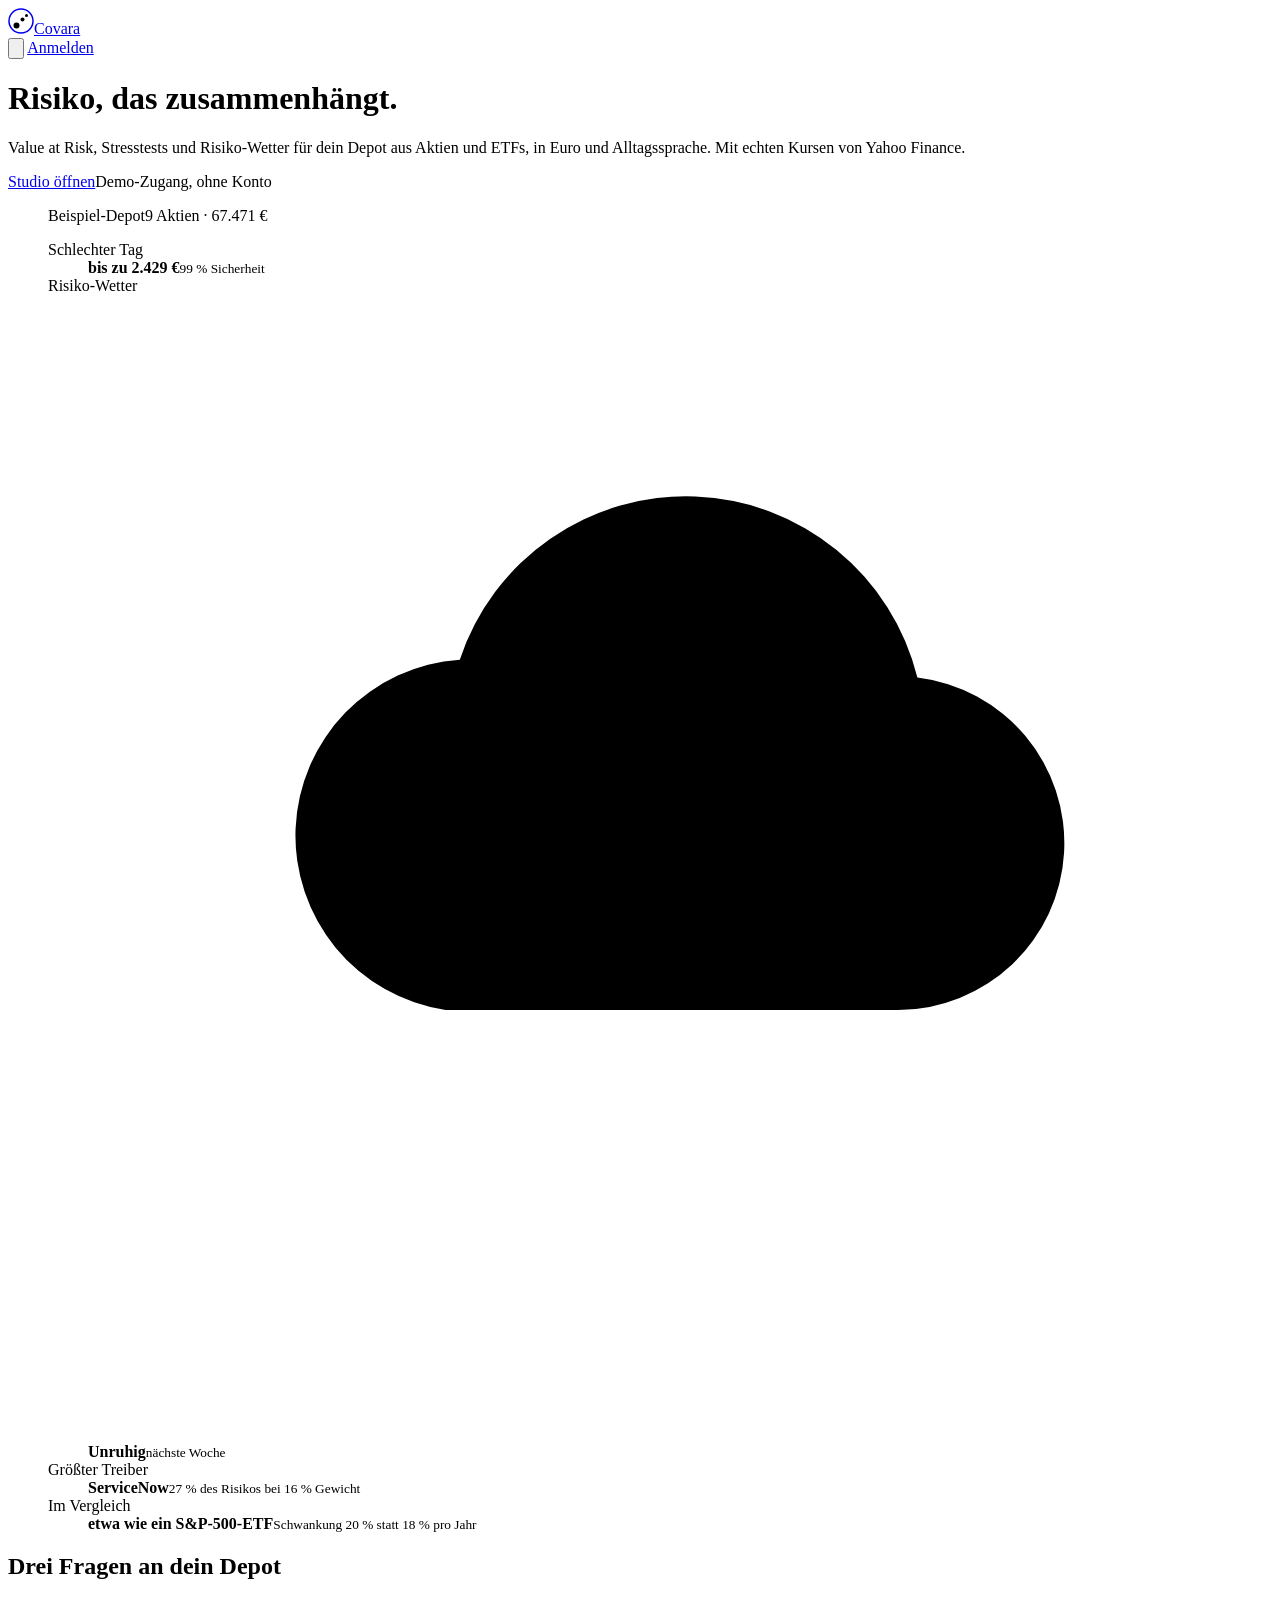
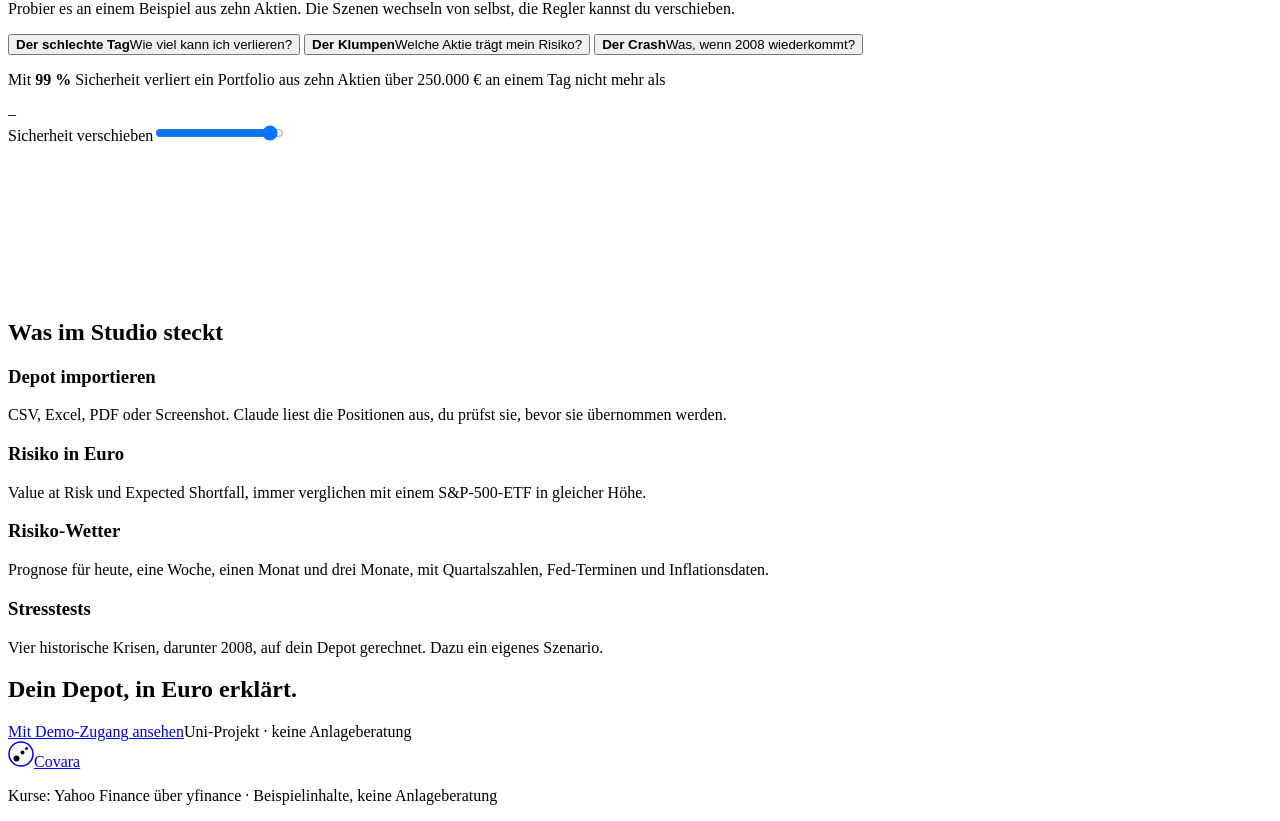
==== covara-risk-studio/frontend/index.html @ b1346d93 "Erste Version" ====
<!DOCTYPE html>
<html lang="de">
<head>
<meta charset="utf-8">
<link rel="icon" href="data:image/svg+xml,%3Csvg xmlns=%22http://www.w3.org/2000/svg%22 viewBox=%220 0 26 26%22%3E%3Ccircle cx=%2213%22 cy=%2213%22 r=%2212%22 fill=%22white%22 stroke=%22black%22 stroke-width=%221.5%22/%3E%3Ccircle cx=%228.5%22 cy=%2217.5%22 r=%223%22 fill=%22%23e5484d%22/%3E%3Ccircle cx=%2214.5%22 cy=%2211.5%22 r=%222%22 fill=%22%232f5bff%22/%3E%3Ccircle cx=%2218.5%22 cy=%227.5%22 r=%221.5%22 fill=%22%2300a67e%22/%3E%3C/svg%3E">
<meta name="viewport" content="width=device-width,initial-scale=1">
<title>Covara Risk Studio</title>
<meta name="description" content="Value at Risk, Stresstests und Risiko-Wetter für dein Depot aus Aktien und ETFs, in Euro und Alltagssprache, mit echten Kursen von Yahoo Finance.">
<link rel="preconnect" href="https://fonts.googleapis.com">
<link rel="preconnect" href="https://fonts.gstatic.com" crossorigin>
<link href="https://fonts.googleapis.com/css2?family=Instrument+Serif&family=Manrope:wght@400;500;600;700&display=swap" rel="stylesheet">
<link rel="stylesheet" href="/static/styles.css">
<script src="/static/core.js"></script>
</head>
<body class="ld">
<nav class="top">
  <a class="logo" href="/" aria-label="Covara Startseite"><svg width="26" height="26" viewBox="0 0 26 26" aria-hidden="true"><circle cx="13" cy="13" r="12" fill="none" stroke="currentColor" stroke-width="1.5"/><circle cx="8.5" cy="17.5" r="3" fill="var(--bad)"/><circle cx="14.5" cy="11.5" r="2" fill="var(--g)"/><circle cx="18.5" cy="7.5" r="1.5" fill="var(--t)"/></svg>Covara</a>
  <div class="right">
    <button class="mt" type="button" aria-label="Dunkelmodus einschalten" title="Dunkelmodus einschalten"><svg class="moon" viewBox="0 0 24 24" aria-hidden="true"><path d="M20 14.5A8 8 0 0 1 9.5 4a8 8 0 1 0 10.5 10.5z"/></svg><svg class="sun" viewBox="0 0 24 24" aria-hidden="true"><circle cx="12" cy="12" r="4"/><path d="M12 2.5v2M12 19.5v2M2.5 12h2M19.5 12h2M5.3 5.3l1.4 1.4M17.3 17.3l1.4 1.4M5.3 18.7l1.4-1.4M17.3 6.7l1.4-1.4"/></svg></button>
    <a class="btn" href="/login">Anmelden</a>
  </div>
</nav>

<header class="ld-hero"><div class="wrap">
  <div class="ld-intro">
    <h1>Risiko, das zusammen&shy;hängt.</h1>
    <p class="ld-lede">Value at Risk, Stresstests und Risiko-Wetter für dein Depot aus Aktien und ETFs, in Euro und Alltagssprache. Mit echten Kursen von Yahoo Finance.</p>
    <div class="ld-act"><a class="btn" href="/login">Studio öffnen</a><span>Demo-Zugang, ohne Konto</span></div>
  </div>
  <figure class="lx-rep ld-rep">
    <figcaption><span>Beispiel-Depot</span><span>9 Aktien · 67.471 €</span></figcaption>
    <dl>
      <div><dt>Schlechter Tag</dt><dd><b>bis zu 2.429 €</b><small>99 % Sicherheit</small></dd></div>
      <div><dt>Risiko-Wetter</dt><dd><b class="lx-wx"><svg class="lx-wi" viewBox="0 0 48 48" aria-hidden="true"><path d="M15 30h19a7 7 0 0 0 .8-13.95A10 10 0 0 0 15.6 15.3 7.4 7.4 0 0 0 15 30z"/><path d="M18 35l-2 5M25 35l-2 5M32 35l-2 5"/></svg>Unruhig</b><small>nächste Woche</small></dd></div>
      <div><dt>Größter Treiber</dt><dd><b>ServiceNow</b><small>27 % des Risikos bei 16 % Gewicht</small></dd></div>
      <div><dt>Im Vergleich</dt><dd><b>etwa wie ein S&amp;P‑500‑ETF</b><small>Schwankung 20 % statt 18 % pro Jahr</small></dd></div>
    </dl>
  </figure>
</div></header>

<section class="ld-sec" aria-labelledby="ld-q"><div class="wrap">
  <div class="ld-head"><h2 id="ld-q">Drei Fragen an dein Depot</h2><p>Probier es an einem Beispiel aus zehn Aktien. Die Szenen wechseln von selbst, die Regler kannst du verschieben.</p></div>
  <div class="stage" id="trailer">
    <div class="chap" role="tablist" aria-label="Trailer-Szenen">
      <button role="tab" data-s="0" aria-selected="true"><b>Der schlechte Tag</b><span>Wie viel kann ich verlieren?</span><div class="bar"><i></i></div></button>
      <button role="tab" data-s="1" aria-selected="false"><b>Der Klumpen</b><span>Welche Aktie trägt mein Risiko?</span><div class="bar"><i></i></div></button>
      <button role="tab" data-s="2" aria-selected="false"><b>Der Crash</b><span>Was, wenn 2008 wiederkommt?</span><div class="bar"><i></i></div></button>
    </div>
    <div>
      <section class="scene" data-scene="0">
        <div class="txt">
          <p class="mut">Mit <b id="s1c" style="color:var(--ink)">99 %</b> Sicherheit verliert ein Portfolio aus zehn Aktien über 250.000 € an einem Tag nicht mehr als</p>
          <div class="num" id="s1v">–</div>
          <label class="f" for="s1r">Sicherheit verschieben<input id="s1r" type="range" min="0.9" max="0.995" step="0.005" value="0.99"></label>
        </div>
        <div class="fig"><svg id="s1g" role="img" aria-label="Verteilung der Tagesergebnisse"></svg></div>
      </section>
      <section class="scene" data-scene="1" hidden>
        <div class="txt">
          <p class="mut">Nvidia hat <b id="s2w" style="color:var(--ink)">10 %</b> Gewicht im Beispielportfolio und trägt davon</p>
          <div class="num" id="s2v">–</div>
          <p class="small">des gesamten Risikos.</p>
          <label class="f" for="s2r">Gewicht von Nvidia<input id="s2r" type="range" min="0" max="0.4" step="0.01" value="0.1"></label>
        </div>
        <div class="rows" id="s2g" aria-label="Gewicht und Risikoanteil je Aktie"></div>
      </section>
      <section class="scene" data-scene="2" hidden>
        <div class="txt">
          <p class="mut">So hätte die Krise ein Portfolio aus zehn Aktien über 250.000 € getroffen:</p>
          <div class="num" id="s3v" style="color:var(--bad)">–</div>
          <div class="seg" id="s3s" role="group" aria-label="Szenario"></div>
          <p class="small">Vereinfachtes Beta-Sektor-Modell.</p>
        </div>
        <div class="rows" id="s3g"></div>
      </section>
    </div>
  </div>
</div></section>

<section class="ld-sec" aria-labelledby="ld-s"><div class="wrap">
  <div class="ld-head"><h2 id="ld-s">Was im Studio steckt</h2></div>
  <div class="ld-feat">
    <div><h3>Depot importieren</h3><p>CSV, Excel, PDF oder Screenshot. Claude liest die Positionen aus, du prüfst sie, bevor sie übernommen werden.</p></div>
    <div><h3>Risiko in Euro</h3><p>Value at Risk und Expected Shortfall, immer verglichen mit einem S&amp;P‑500‑ETF in gleicher Höhe.</p></div>
    <div><h3>Risiko-Wetter</h3><p>Prognose für heute, eine Woche, einen Monat und drei Monate, mit Quartalszahlen, Fed-Terminen und Inflationsdaten.</p></div>
    <div><h3>Stresstests</h3><p>Vier historische Krisen, darunter 2008, auf dein Depot gerechnet. Dazu ein eigenes Szenario.</p></div>
  </div>
</div></section>

<section class="ld-sec ld-cta" aria-labelledby="ld-c"><div class="wrap">
  <h2 id="ld-c">Dein Depot, in Euro erklärt.</h2>
  <div class="ld-act"><a class="btn" href="/login">Mit Demo-Zugang ansehen</a><span>Uni-Projekt · keine Anlageberatung</span></div>
</div></section>

<footer class="ld-foot"><div class="wrap">
  <a class="logo" href="/" aria-label="Covara Startseite"><svg width="26" height="26" viewBox="0 0 26 26" aria-hidden="true"><circle cx="13" cy="13" r="12" fill="none" stroke="currentColor" stroke-width="1.5"/><circle cx="8.5" cy="17.5" r="3" fill="var(--bad)"/><circle cx="14.5" cy="11.5" r="2" fill="var(--g)"/><circle cx="18.5" cy="7.5" r="1.5" fill="var(--t)"/></svg>Covara</a>
  <p class="small">Kurse: Yahoo Finance über yfinance · Beispielinhalte, keine Anlageberatung</p>
</div></footer>

<script src="/static/landing.js"></script>
</body>
</html>
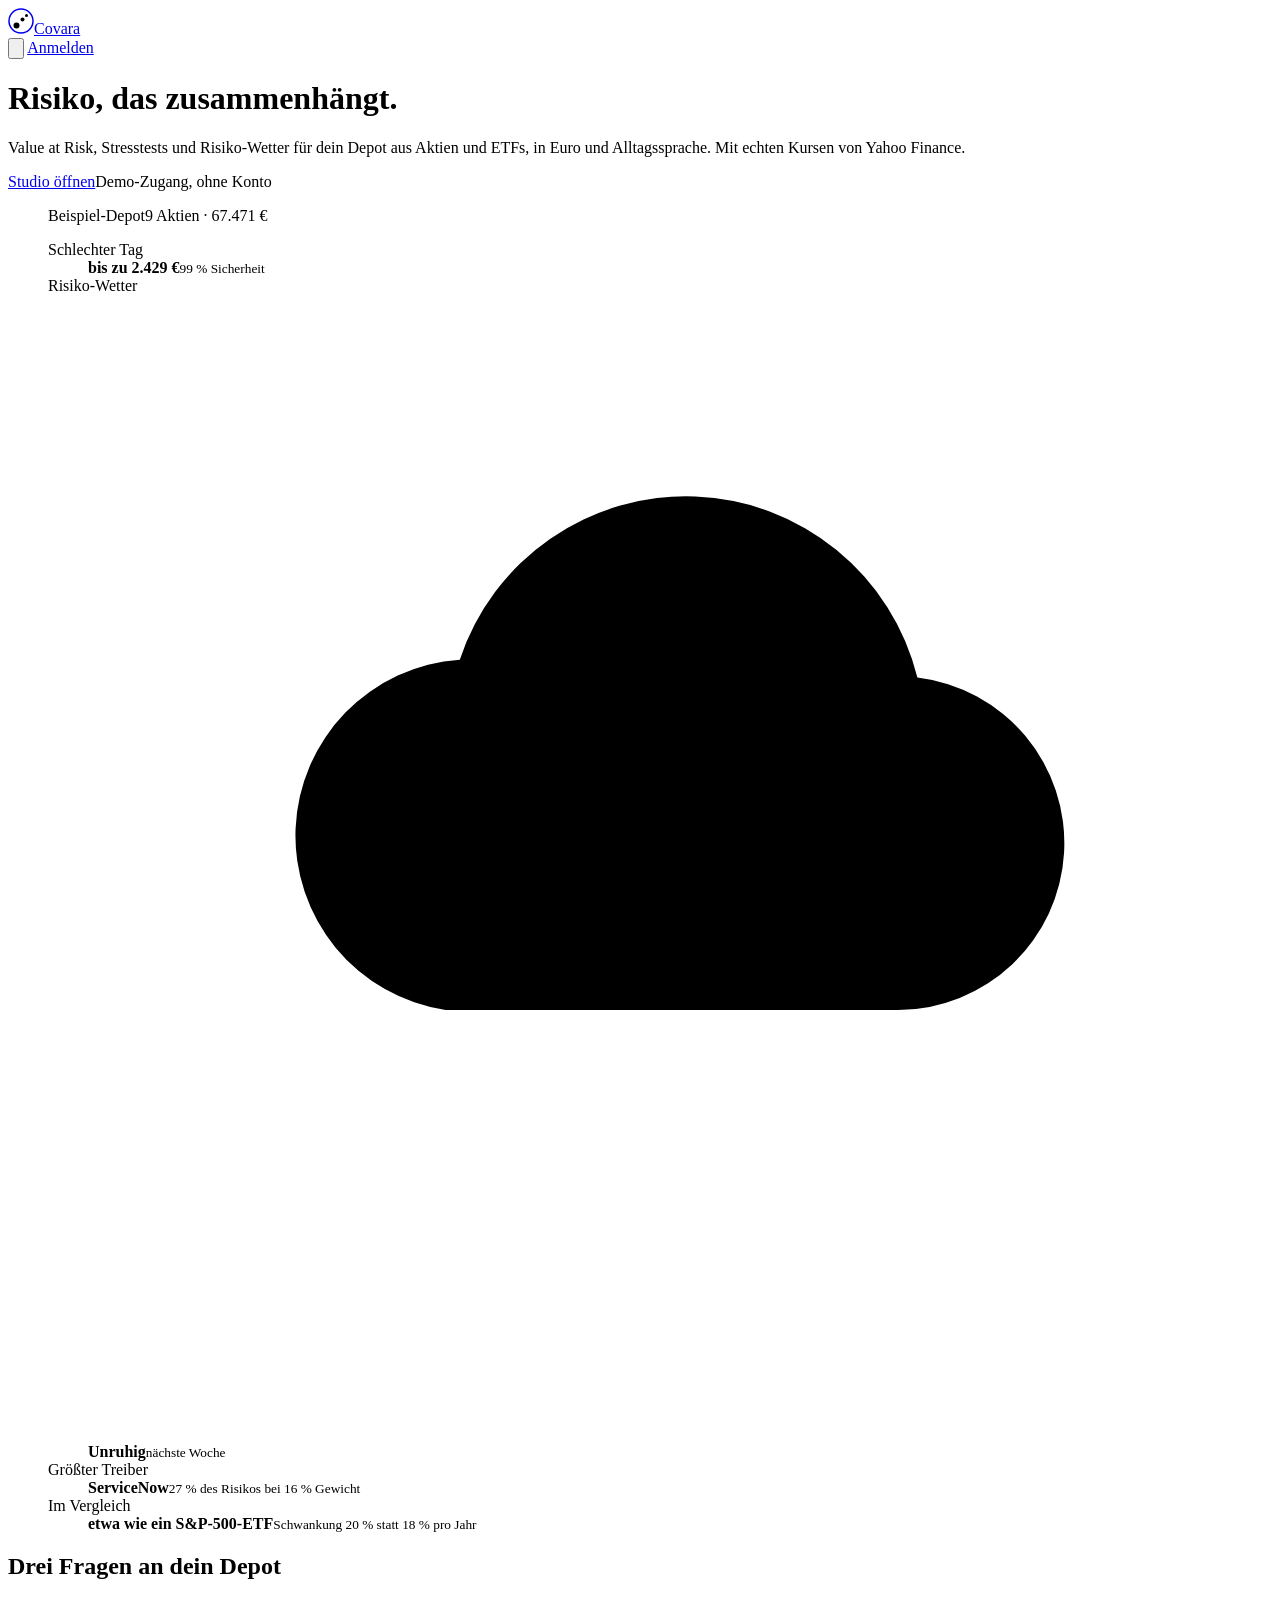
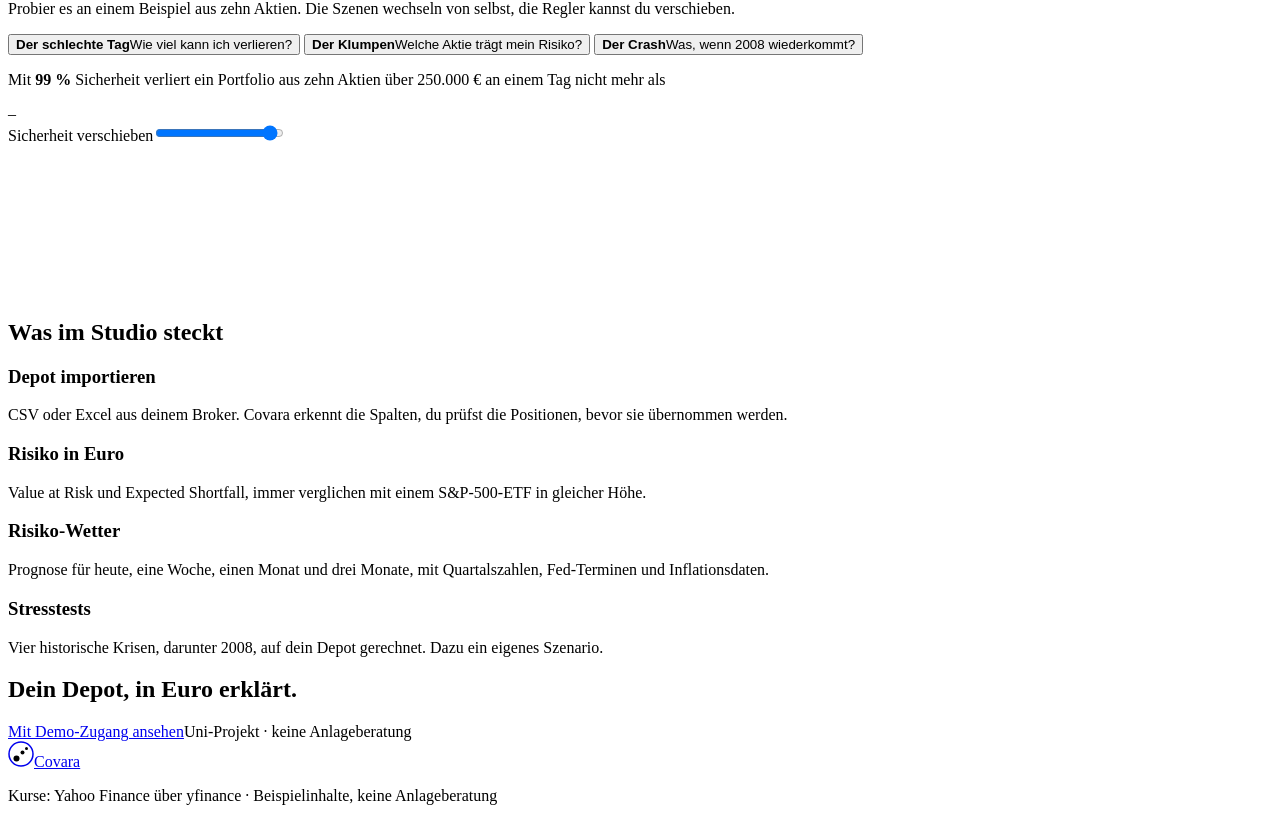
==== commit 6691959e: "CSV/Excel-Import ohne KI statt Claude-Import - Spalten (Name, ISIN, Ticker, Stückzahl) automatisch e" ====
--- a/covara-risk-studio/frontend/index.html
+++ b/covara-risk-studio/frontend/index.html
@@ -80,7 +80,7 @@
 <section class="ld-sec" aria-labelledby="ld-s"><div class="wrap">
   <div class="ld-head"><h2 id="ld-s">Was im Studio steckt</h2></div>
   <div class="ld-feat">
-    <div><h3>Depot importieren</h3><p>CSV, Excel, PDF oder Screenshot. Claude liest die Positionen aus, du prüfst sie, bevor sie übernommen werden.</p></div>
+    <div><h3>Depot importieren</h3><p>CSV oder Excel aus deinem Broker. Covara erkennt die Spalten, du prüfst die Positionen, bevor sie übernommen werden.</p></div>
     <div><h3>Risiko in Euro</h3><p>Value at Risk und Expected Shortfall, immer verglichen mit einem S&amp;P‑500‑ETF in gleicher Höhe.</p></div>
     <div><h3>Risiko-Wetter</h3><p>Prognose für heute, eine Woche, einen Monat und drei Monate, mit Quartalszahlen, Fed-Terminen und Inflationsdaten.</p></div>
     <div><h3>Stresstests</h3><p>Vier historische Krisen, darunter 2008, auf dein Depot gerechnet. Dazu ein eigenes Szenario.</p></div>
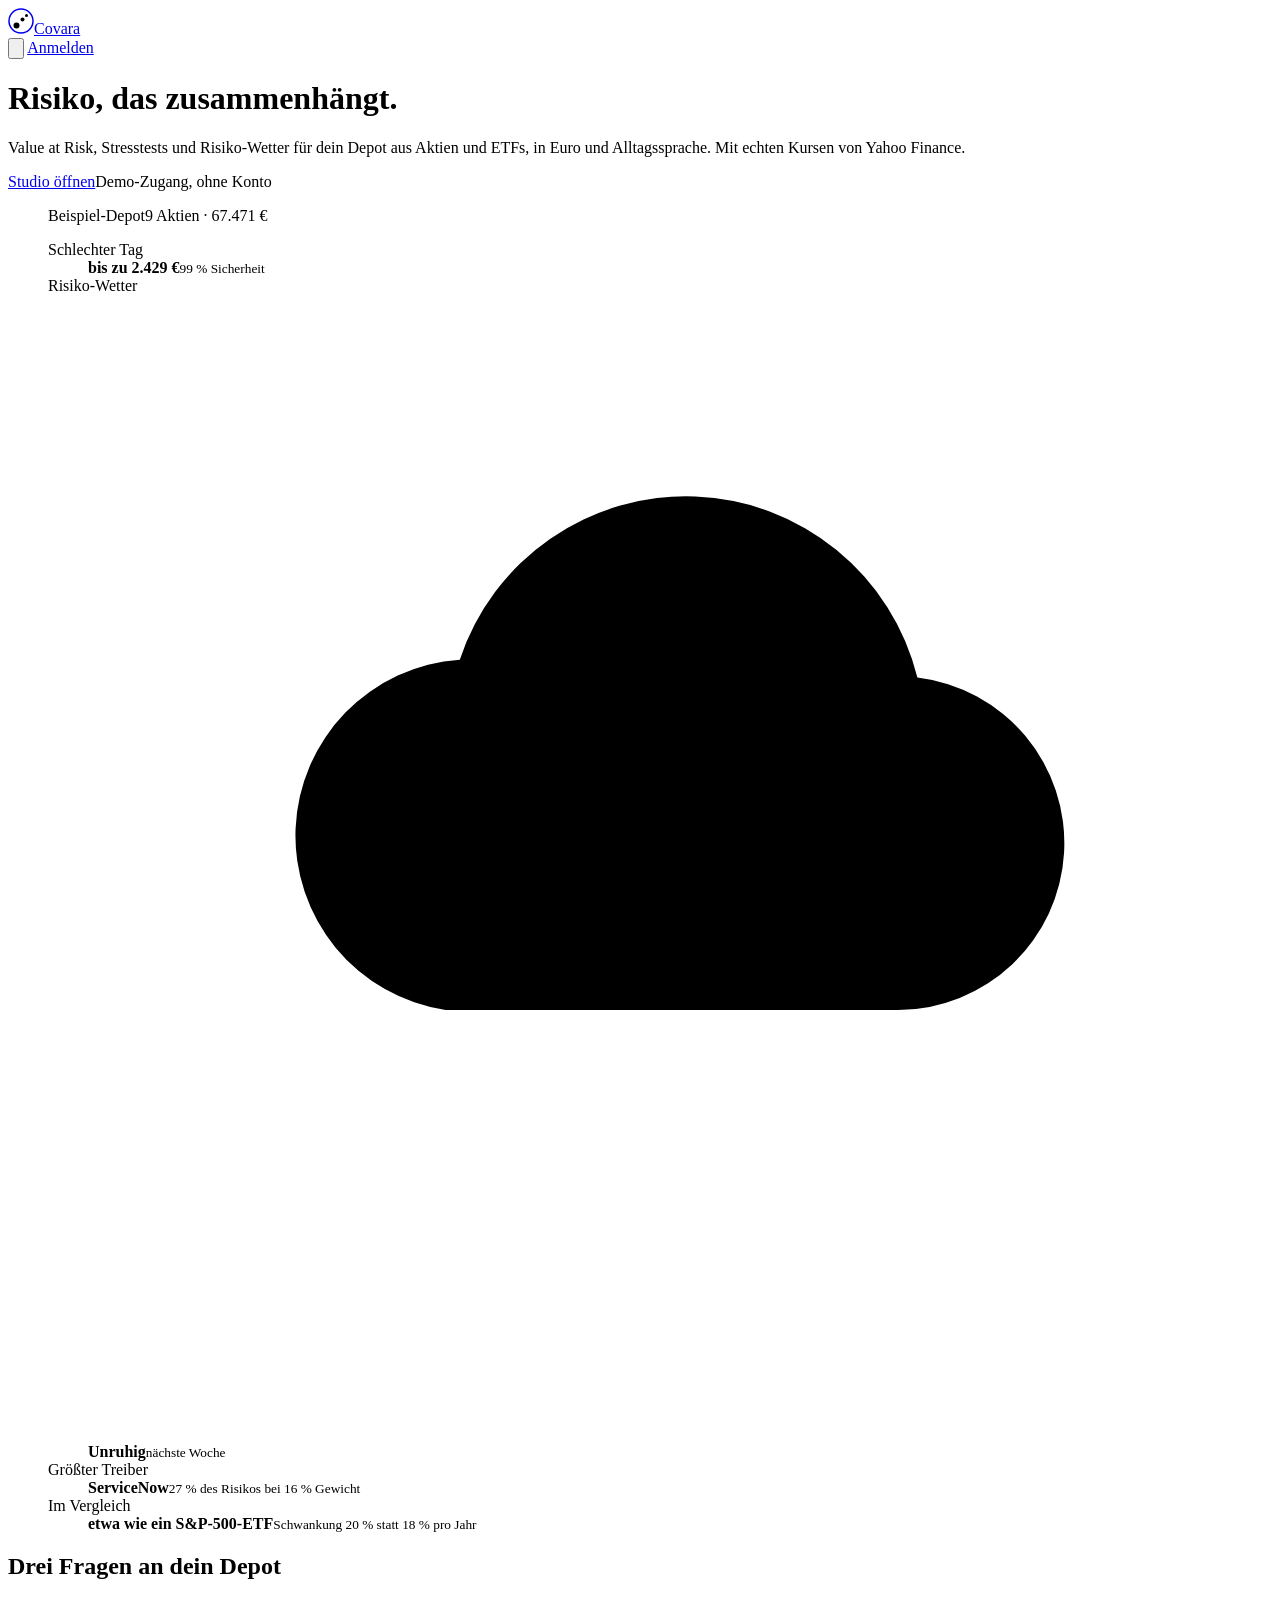
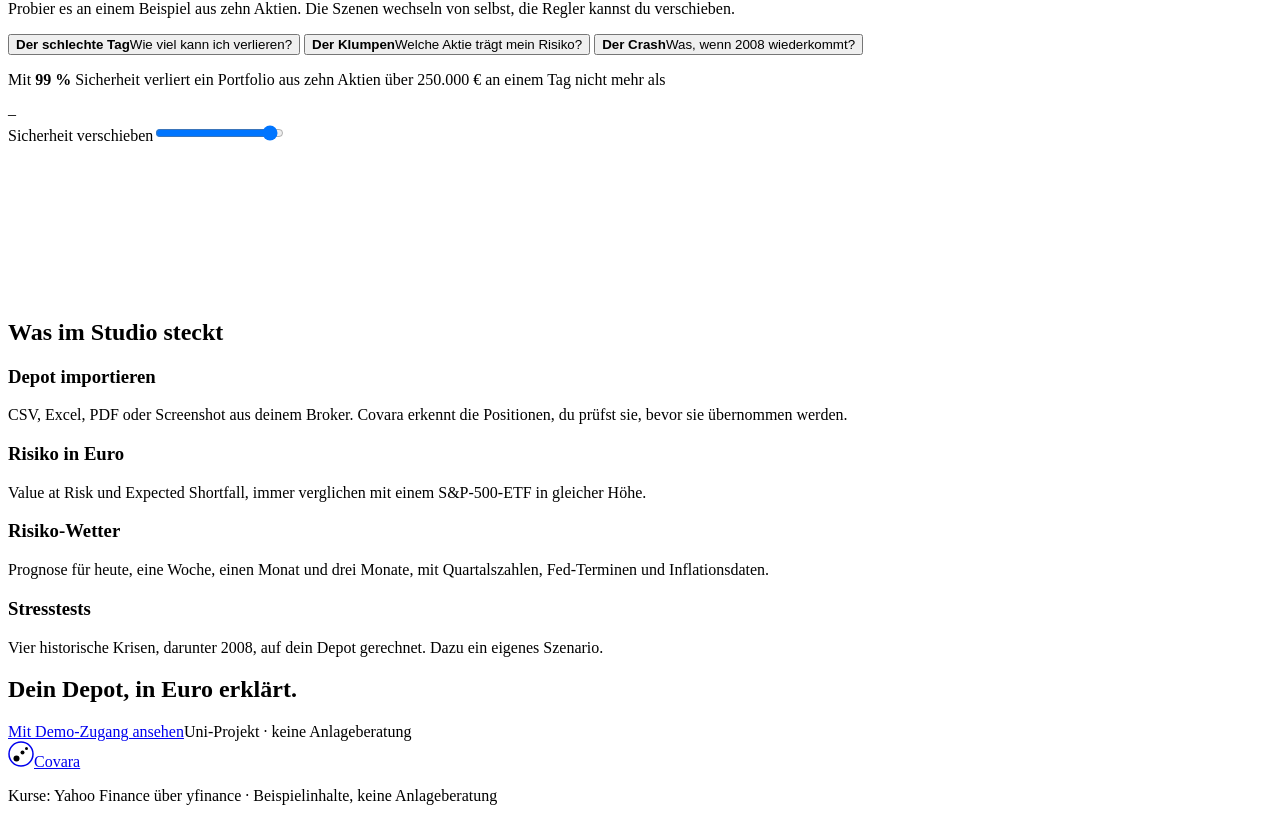
==== commit db0a8332: "PDF/Screenshot-Import über Google Gemini - backend/gemini.py: PDF, PNG, JPG, WEBP, HEIC an gemini-3." ====
--- a/covara-risk-studio/frontend/index.html
+++ b/covara-risk-studio/frontend/index.html
@@ -80,7 +80,7 @@
 <section class="ld-sec" aria-labelledby="ld-s"><div class="wrap">
   <div class="ld-head"><h2 id="ld-s">Was im Studio steckt</h2></div>
   <div class="ld-feat">
-    <div><h3>Depot importieren</h3><p>CSV oder Excel aus deinem Broker. Covara erkennt die Spalten, du prüfst die Positionen, bevor sie übernommen werden.</p></div>
+    <div><h3>Depot importieren</h3><p>CSV, Excel, PDF oder Screenshot aus deinem Broker. Covara erkennt die Positionen, du prüfst sie, bevor sie übernommen werden.</p></div>
     <div><h3>Risiko in Euro</h3><p>Value at Risk und Expected Shortfall, immer verglichen mit einem S&amp;P‑500‑ETF in gleicher Höhe.</p></div>
     <div><h3>Risiko-Wetter</h3><p>Prognose für heute, eine Woche, einen Monat und drei Monate, mit Quartalszahlen, Fed-Terminen und Inflationsdaten.</p></div>
     <div><h3>Stresstests</h3><p>Vier historische Krisen, darunter 2008, auf dein Depot gerechnet. Dazu ein eigenes Szenario.</p></div>
